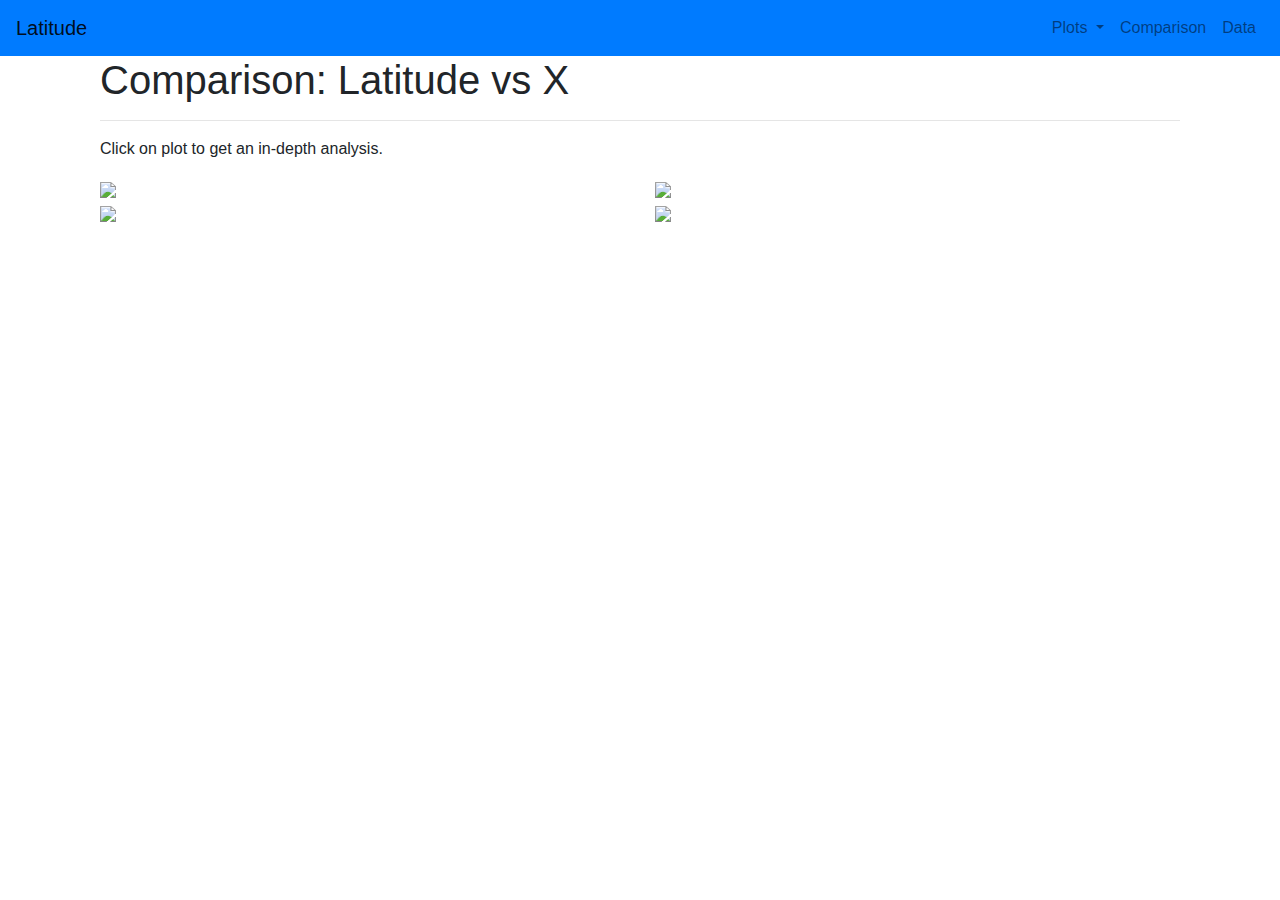
==== comparison.html @ b25fdb9c "CSS" ====
<!DOCTYPE html>
<html lang="en-us">

<head>

  <meta charset="UTF-8">
  <title>Weather Comparison</title>

  <!-- Bring in our bootstrap stylesheet -->
  <link rel="stylesheet" href="https://stackpath.bootstrapcdn.com/bootstrap/4.3.1/css/bootstrap.min.css" integrity="sha384-ggOyR0iXCbMQv3Xipma34MD+dH/1fQ784/j6cY/iJTQUOhcWr7x9JvoRxT2MZw1T" crossorigin="anonymous">

  <link rel="stylesheet" href="/Users/jsb/GitHub-HW/Web-Design-Challenge/style.css">
</head>

<body>
    <nav id="nav" class="navbar navbar-expand-lg navbar-light bg-primary">
        <a class="navbar-brand lat" href="/Users/jsb/GitHub-HW/Web-Design-Challenge/index.html">Latitude</a>
        <button class="navbar-toggler" type="button" data-toggle="collapse" data-target="#navbarSupportedContent" aria-controls="navbarSupportedContent" aria-expanded="false" aria-label="Toggle navigation">
          <span class="navbar-toggler-icon"></span>
        </button>
      
        <div class="collapse navbar-collapse" id="navbarSupportedContent">
          <ul class="navbar-nav ml-auto nav-txt">
            
    
            <li class="nav-item dropdown">
              <a class="nav-link dropdown-toggle" href="#" id="navbarDropdown" role="button" data-toggle="dropdown" aria-haspopup="true" aria-expanded="false">
                Plots
              </a>
              <div class="dropdown-menu" aria-labelledby="navbarDropdown">
                <a class="dropdown-item" href="/Users/jsb/GitHub-HW/Web-Design-Challenge/Visualizations/temp.html">Max Temperature</a>
                <a class="dropdown-item" href="/Users/jsb/GitHub-HW/Web-Design-Challenge/Visualizations/humidity.html">Humidity</a>
                <a class="dropdown-item" href="/Users/jsb/GitHub-HW/Web-Design-Challenge/Visualizations/cloud.html">Cloudiness</a>
                <a class="dropdown-item" href="/Users/jsb/GitHub-HW/Web-Design-Challenge/Visualizations/windspeed.html">Wind Speed</a>
                
              </div>
            </li>
            <li class="nav-item">
                <a class="nav-link" href="/Users/jsb/GitHub-HW/Web-Design-Challenge/comparison.html">Comparison</a>
              </li>
              <li class="nav-item">
                <a class="nav-link" href="/Users/jsb/GitHub-HW/Web-Design-Challenge/data.html">Data</a>
              </li>
            
          </ul>
          
        </div>
      </nav>
      <div class="container">

        <div class="col-md-12">
          <h1>Comparison: Latitude vs X</h1>
          <hr>
          <p>Click on plot to get an in-depth analysis.</p>
          <div class="row">

            <div class="col-md-6">
              <a href="/Users/jsb/GitHub-HW/Web-Design-Challenge/Visualizations/temp.html">
                <img  id="vs" class="img" src="/Users/jsb/GitHub-HW/Web-Design-Challenge/assets/images/Fig1.png">
              </a>
            </div>

            <div class="col-md-6">
              <a href="/Users/jsb/GitHub-HW/Web-Design-Challenge/Visualizations/humidity.html">
                <img id="vs" class="img" src="/Users/jsb/GitHub-HW/Web-Design-Challenge/assets/images/Fig2.png">
              </a>  
            </div>

          </div>

          <div class="row">

            <div class="col-md-6">
              <a href="/Users/jsb/GitHub-HW/Web-Design-Challenge/Visualizations/cloud.html">
                <img id="vs" class="img" src="/Users/jsb/GitHub-HW/Web-Design-Challenge/assets/images/Fig3.png">
              </a>  
            </div>

            <div class="col-md-6">
              <a href="/Users/jsb/GitHub-HW/Web-Design-Challenge/Visualizations/windspeed.html">
                <img id="vs" class="img" src="/Users/jsb/GitHub-HW/Web-Design-Challenge/assets/images/Fig4.png"> 
              </a>                
            </div>

          </div>
        </div>

      </div>
 

  <script src="https://code.jquery.com/jquery-3.3.1.slim.min.js" integrity="sha384-q8i/X+965DzO0rT7abK41JStQIAqVgRVzpbzo5smXKp4YfRvH+8abtTE1Pi6jizo" crossorigin="anonymous"></script>
  <script src="https://cdnjs.cloudflare.com/ajax/libs/popper.js/1.14.7/umd/popper.min.js" integrity="sha384-UO2eT0CpHqdSJQ6hJty5KVphtPhzWj9WO1clHTMGa3JDZwrnQq4sF86dIHNDz0W1" crossorigin="anonymous"></script>
  <script src="https://stackpath.bootstrapcdn.com/bootstrap/4.3.1/js/bootstrap.min.js" integrity="sha384-JjSmVgyd0p3pXB1rRibZUAYoIIy6OrQ6VrjIEaFf/nJGzIxFDsf4x0xIM+B07jRM" crossorigin="anonymous"></script>
</body>

</html>
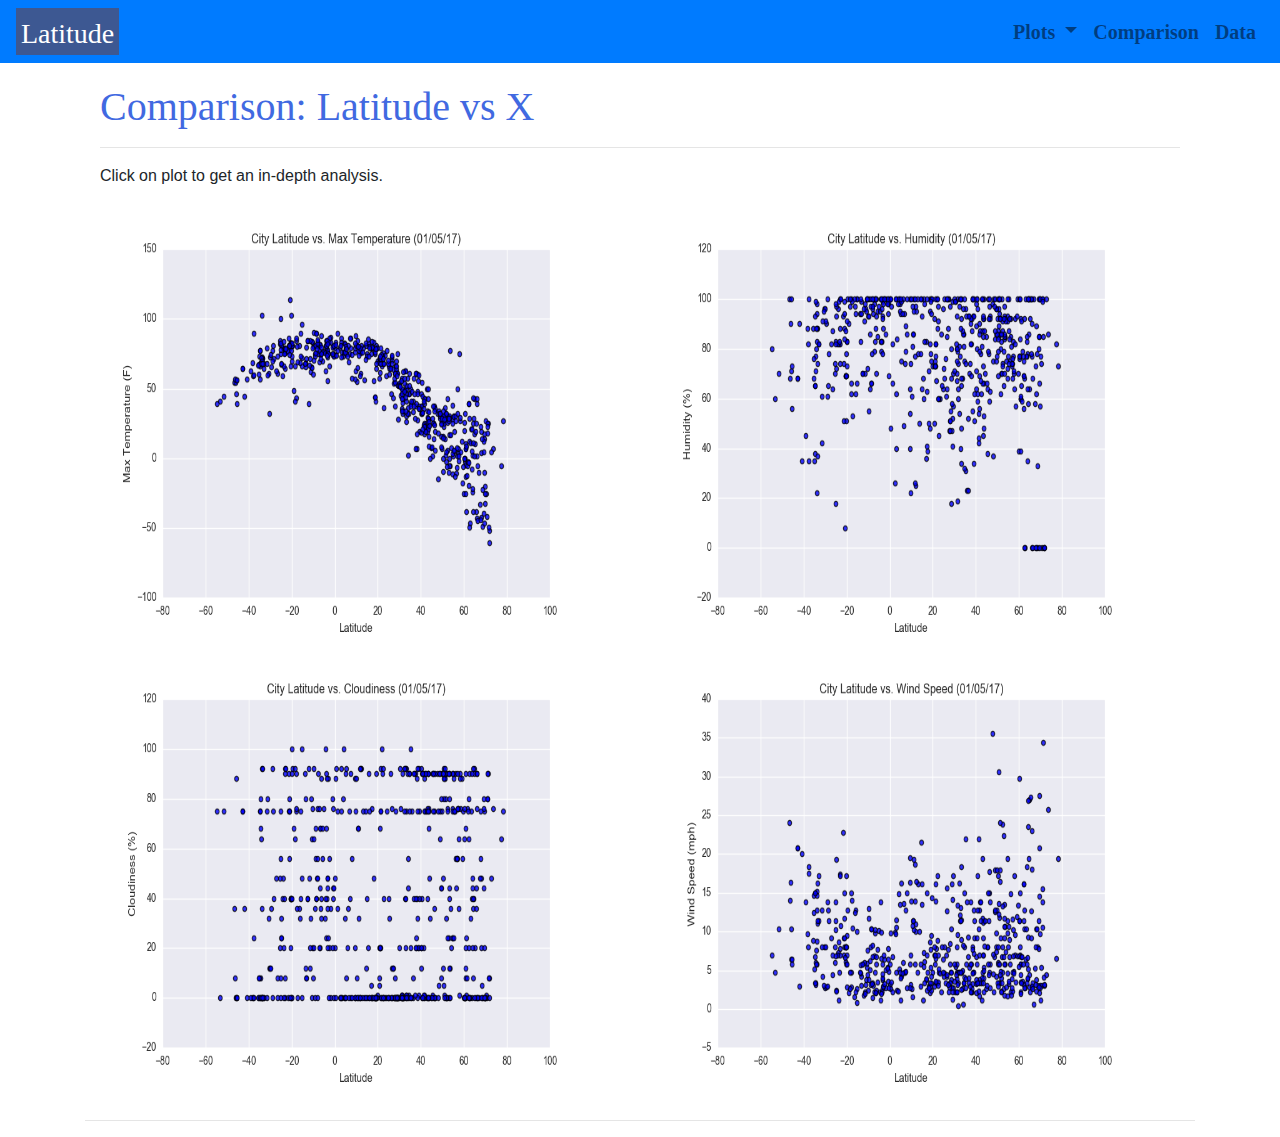
==== commit 4e850161: "css" ====
--- a/comparison.html
+++ b/comparison.html
@@ -9,12 +9,12 @@
   <!-- Bring in our bootstrap stylesheet -->
   <link rel="stylesheet" href="https://stackpath.bootstrapcdn.com/bootstrap/4.3.1/css/bootstrap.min.css" integrity="sha384-ggOyR0iXCbMQv3Xipma34MD+dH/1fQ784/j6cY/iJTQUOhcWr7x9JvoRxT2MZw1T" crossorigin="anonymous">
 
-  <link rel="stylesheet" href="/Users/jsb/GitHub-HW/Web-Design-Challenge/style.css">
+  <link rel="stylesheet" href="style.css">
 </head>
 
 <body>
     <nav id="nav" class="navbar navbar-expand-lg navbar-light bg-primary">
-        <a class="navbar-brand lat" href="/Users/jsb/GitHub-HW/Web-Design-Challenge/index.html">Latitude</a>
+        <a class="navbar-brand lat" href="index.html">Latitude</a>
         <button class="navbar-toggler" type="button" data-toggle="collapse" data-target="#navbarSupportedContent" aria-controls="navbarSupportedContent" aria-expanded="false" aria-label="Toggle navigation">
           <span class="navbar-toggler-icon"></span>
         </button>
@@ -28,18 +28,18 @@
                 Plots
               </a>
               <div class="dropdown-menu" aria-labelledby="navbarDropdown">
-                <a class="dropdown-item" href="/Users/jsb/GitHub-HW/Web-Design-Challenge/Visualizations/temp.html">Max Temperature</a>
-                <a class="dropdown-item" href="/Users/jsb/GitHub-HW/Web-Design-Challenge/Visualizations/humidity.html">Humidity</a>
-                <a class="dropdown-item" href="/Users/jsb/GitHub-HW/Web-Design-Challenge/Visualizations/cloud.html">Cloudiness</a>
-                <a class="dropdown-item" href="/Users/jsb/GitHub-HW/Web-Design-Challenge/Visualizations/windspeed.html">Wind Speed</a>
+                <a class="dropdown-item" href="Visualizations/temp.html">Max Temperature</a>
+                <a class="dropdown-item" href="Visualizations/humidity.html">Humidity</a>
+                <a class="dropdown-item" href="Visualizations/cloud.html">Cloudiness</a>
+                <a class="dropdown-item" href="Visualizations/windspeed.html">Wind Speed</a>
                 
               </div>
             </li>
             <li class="nav-item">
-                <a class="nav-link" href="/Users/jsb/GitHub-HW/Web-Design-Challenge/comparison.html">Comparison</a>
+                <a class="nav-link" href="comparison.html">Comparison</a>
               </li>
               <li class="nav-item">
-                <a class="nav-link" href="/Users/jsb/GitHub-HW/Web-Design-Challenge/data.html">Data</a>
+                <a class="nav-link" href="data.html">Data</a>
               </li>
             
           </ul>
@@ -55,14 +55,14 @@
           <div class="row">
 
             <div class="col-md-6">
-              <a href="/Users/jsb/GitHub-HW/Web-Design-Challenge/Visualizations/temp.html">
-                <img  id="vs" class="img" src="/Users/jsb/GitHub-HW/Web-Design-Challenge/assets/images/Fig1.png">
+              <a href="Visualizations/temp.html">
+                <img  id="vs" class="img" src="assets/images/Fig1.png">
               </a>
             </div>
 
             <div class="col-md-6">
-              <a href="/Users/jsb/GitHub-HW/Web-Design-Challenge/Visualizations/humidity.html">
-                <img id="vs" class="img" src="/Users/jsb/GitHub-HW/Web-Design-Challenge/assets/images/Fig2.png">
+              <a href="Visualizations/humidity.html">
+                <img id="vs" class="img" src="assets/images/Fig2.png">
               </a>  
             </div>
 
@@ -71,19 +71,22 @@
           <div class="row">
 
             <div class="col-md-6">
-              <a href="/Users/jsb/GitHub-HW/Web-Design-Challenge/Visualizations/cloud.html">
-                <img id="vs" class="img" src="/Users/jsb/GitHub-HW/Web-Design-Challenge/assets/images/Fig3.png">
+              <a href="Visualizations/cloud.html">
+                <img id="vs" class="img" src="assets/images/Fig3.png">
               </a>  
             </div>
 
             <div class="col-md-6">
-              <a href="/Users/jsb/GitHub-HW/Web-Design-Challenge/Visualizations/windspeed.html">
-                <img id="vs" class="img" src="/Users/jsb/GitHub-HW/Web-Design-Challenge/assets/images/Fig4.png"> 
+              <a href="Visualizations/windspeed.html">
+                <img id="vs" class="img" src="assets/images/Fig4.png"> 
               </a>                
             </div>
 
           </div>
         </div>
+
+
+        <hr>
 
       </div>
  
--- a/style.css
+++ b/style.css
@@ -0,0 +1,52 @@
+.lat{
+    color: white !important;
+    padding-left: 5px;
+    padding-right: 5px;
+    padding-bottom: 0;
+    background-color: rgba(133, 47, 16, 0.454);
+    font-family: fantasy;
+    font-size: 28px;
+}
+
+.nav-txt{
+    font-family: fantasy;
+    font-weight: bolder;
+    font-size: 20px;
+}
+
+
+h1{
+
+    font-family: fantasy;
+    color: royalblue;
+}
+
+.img{
+    width: 200px;
+    height: 200px;
+}
+
+.img1{
+    width: 300px;
+    height: 300px;
+    float: left;
+}
+
+.container{
+    margin-top: 20px;
+}
+
+.txt{
+    text-align: justify;
+}
+
+#vs{
+    width: 500px;
+    height: 450px;
+}
+
+@media (max-width: 600px){
+    .vis{
+        float: left;
+    }
+}